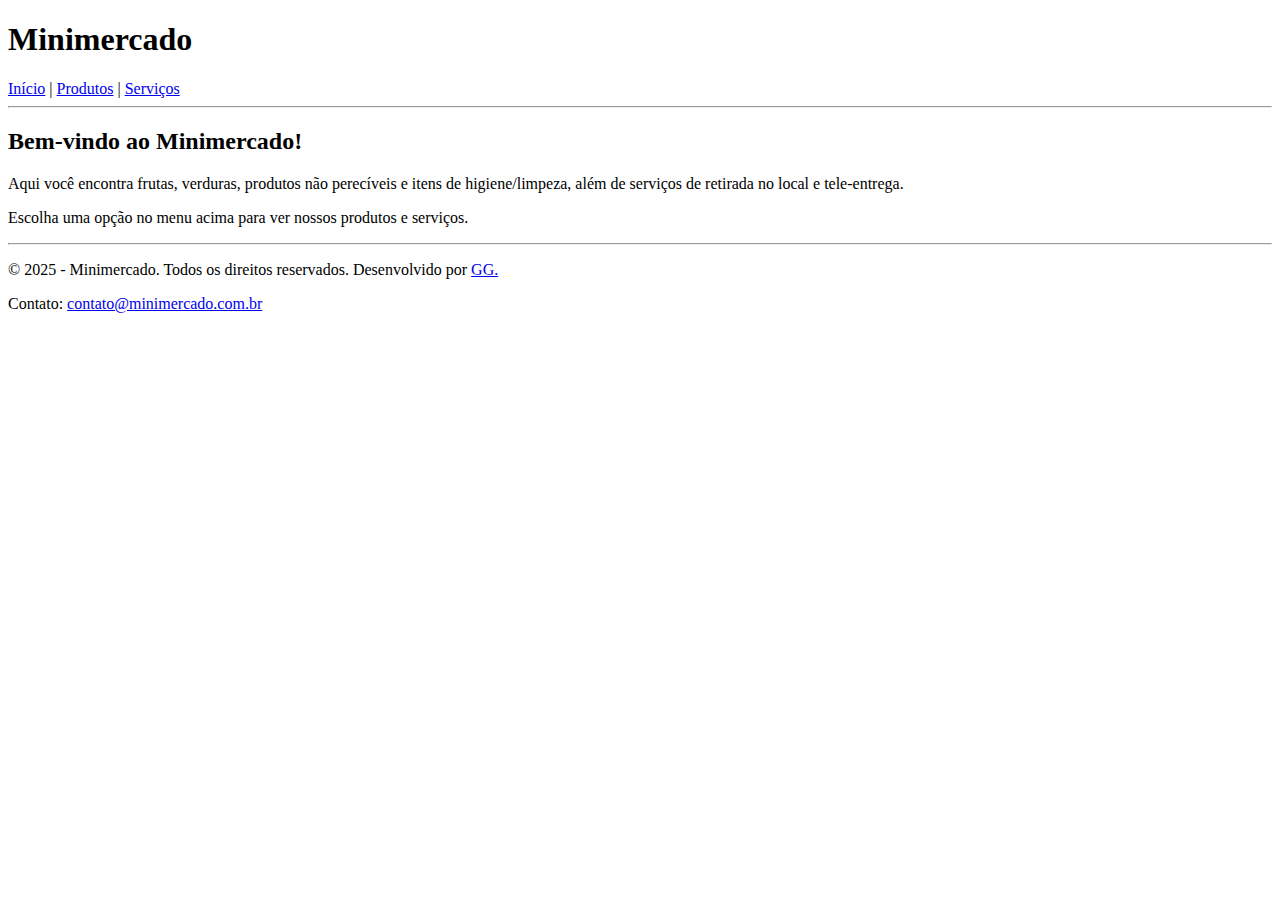
==== index.html @ 0c8bf935 "feat: add first pages" ====
<!DOCTYPE html>
<html lang="pt-BR">
<head>
  <meta charset="UTF-8">
  <title>Minimercado - Início</title>
</head>
<body>

  <header>
    <h1>Minimercado</h1>
    <nav>
      <a href="index.html">Início</a> |
      <a href="produtos.html">Produtos</a> |
      <a href="servicos.html">Serviços</a>
    </nav>
  </header>

  <hr>
  
  <main>
    <h2>Bem-vindo ao Minimercado!</h2>
    <p>Aqui você encontra frutas, verduras, produtos não perecíveis e itens de higiene/limpeza, além de serviços de retirada no local e tele-entrega.</p>
    
    <p>Escolha uma opção no menu acima para ver nossos produtos e serviços.</p>
  </main>
  
  <hr>

  <footer>
    <p>© 2025 - Minimercado. Todos os direitos reservados. Desenvolvido por <a href="https://github.com/gabrielgmrs">GG.</a></p>
    <p>Contato: <a href="mailto:contato@minimercado.com.br">contato@minimercado.com.br</a></p>
  </footer>

</body>
</html>
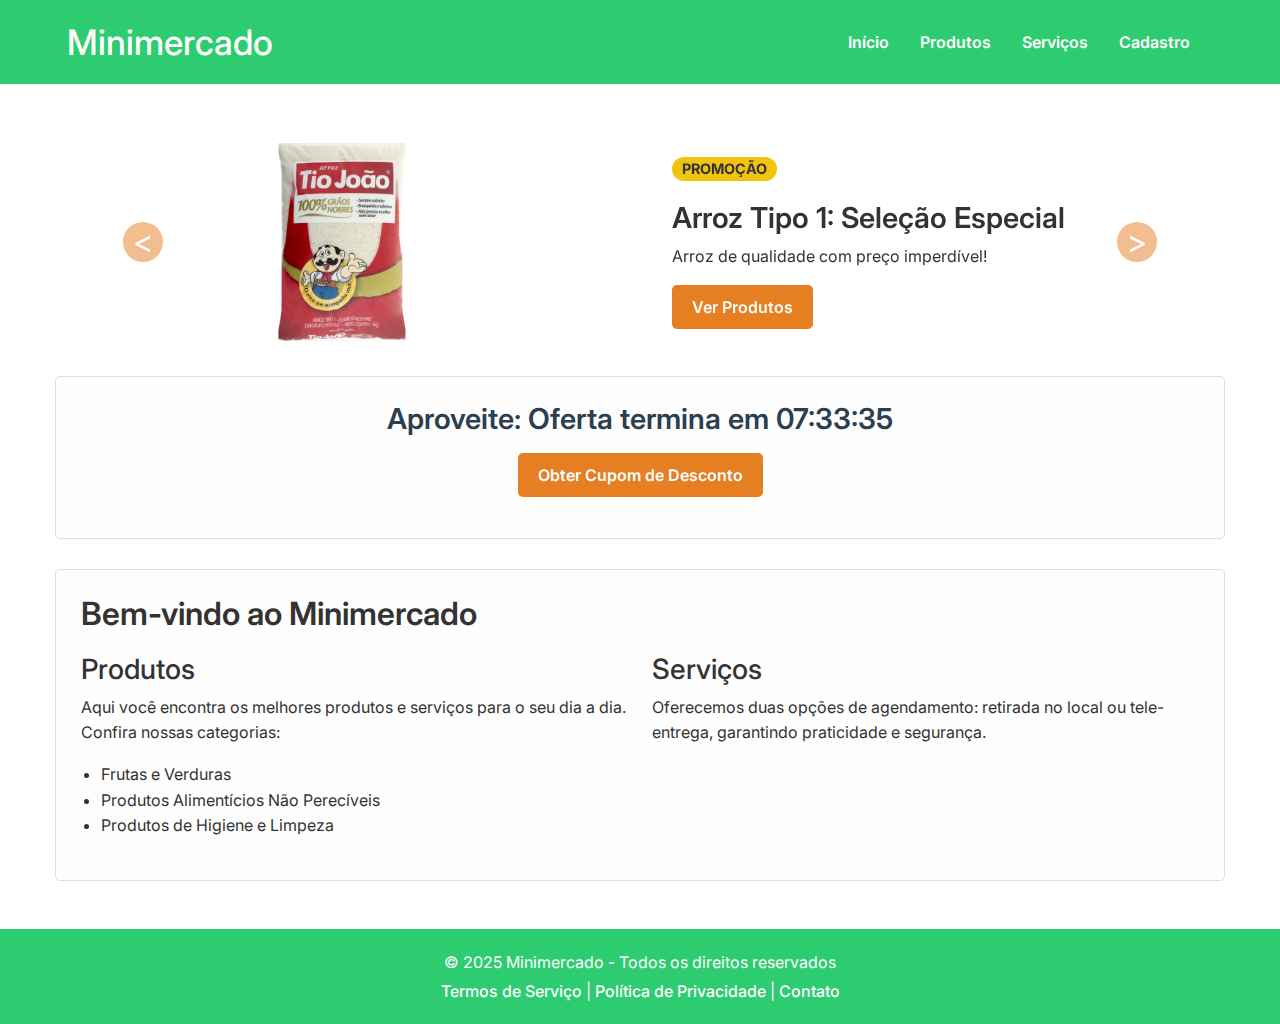
==== commit 9fbaca0d: "feat: fase 2" ====
--- a/index.html
+++ b/index.html
@@ -1,35 +1,193 @@
 <!DOCTYPE html>
 <html lang="pt-BR">
-<head>
-  <meta charset="UTF-8">
-  <title>Minimercado - Início</title>
-</head>
-<body>
+  <head>
+    <meta charset="UTF-8" />
+    <meta name="viewport" content="width=device-width, initial-scale=1" />
+    <title>Minimercado</title>
+    <!-- Google Fonts: Inter -->
+    <link
+      href="https://fonts.googleapis.com/css2?family=Inter:wght@300;400;600&display=swap"
+      rel="stylesheet"
+    />
+    <!-- Bootstrap CSS via CDN -->
+    <link
+      href="https://cdn.jsdelivr.net/npm/bootstrap@5.3.5/dist/css/bootstrap.min.css"
+      rel="stylesheet"
+    />
+    <!-- Estilos Customizados -->
+    <link rel="stylesheet" href="./static/css/style.css" />
+  </head>
+  <body>
+    <!-- Cabeçalho -->
+    <header class="py-3">
+      <div class="container">
+        <nav class="navbar navbar-expand-lg">
+          <div class="container-fluid">
+            <a class="navbar-brand" href="index.html">
+              <h1 class="mb-0">Minimercado</h1>
+            </a>
+            <button
+              class="navbar-toggler"
+              type="button"
+              data-bs-toggle="collapse"
+              data-bs-target="#navbarNav"
+              aria-controls="navbarNav"
+              aria-expanded="false"
+              aria-label="Alternar navegação"
+            >
+              <span class="navbar-toggler-icon"></span>
+            </button>
+            <div class="collapse navbar-collapse" id="navbarNav">
+              <ul class="navbar-nav ms-auto">
+                <li class="nav-item">
+                  <a class="nav-link" href="index.html">Início</a>
+                </li>
+                <li class="nav-item">
+                  <a class="nav-link" href="produtos.html">Produtos</a>
+                </li>
+                <li class="nav-item">
+                  <a class="nav-link active" href="servicos.html">Serviços</a>
+                </li>
+                <li class="nav-item">
+                  <a class="nav-link" href="cadastro.html">Cadastro</a>
+                </li>
+              </ul>
+            </div>
+          </div>
+        </nav>
+      </div>
+    </header>
 
-  <header>
-    <h1>Minimercado</h1>
-    <nav>
-      <a href="index.html">Início</a> |
-      <a href="produtos.html">Produtos</a> |
-      <a href="servicos.html">Serviços</a>
-    </nav>
-  </header>
+    <!-- Conteúdo Principal -->
+    <main class="container my-5">
+      <!-- Slideshow com imagem lateral -->
+      <div
+        id="promoCarousel"
+        class="carousel slide mb-4"
+        data-bs-ride="carousel"
+      >
+        <div class="carousel-inner">
+          <!-- Slide 1 -->
+          <div class="carousel-item active">
+            <div class="row align-items-center">
+              <!-- Coluna da Imagem -->
+              <div class="col-md-6">
+                <img
+                  src="imagens/arroz.jpeg"
+                  class="d-block w-100 lateral-img"
+                  alt="Promoção de Arroz"
+                />
+              </div>
+              <!-- Coluna do Texto -->
+              <div class="col-md-6">
+                <div class="carousel-text">
+                  <span class="badge promotion-badge">PROMOÇÃO</span>
+                  <h5>Arroz Tipo 1: Seleção Especial</h5>
+                  <p>Arroz de qualidade com preço imperdível!</p>
+                  <a href="produtos.html" class="btn btn-accent"
+                    >Ver Produtos</a
+                  >
+                </div>
+              </div>
+            </div>
+          </div>
+          <!-- Slide 2 -->
+          <div class="carousel-item">
+            <div class="row align-items-center">
+              <div class="col-md-6">
+                <img
+                  src="imagens/maca.jpeg"
+                  class="d-block w-100 lateral-img"
+                  alt="Promoção de Maçã"
+                />
+              </div>
+              <div class="col-md-6">
+                <div class="carousel-text">
+                  <span class="badge promotion-badge">PROMOÇÃO</span>
+                  <h5>Maçã Gala: Frescor e Sabor</h5>
+                  <p>Frutas selecionadas para o seu bem-estar.</p>
+                  <a href="produtos.html" class="btn btn-accent"
+                    >Ver Produtos</a
+                  >
+                </div>
+              </div>
+            </div>
+          </div>
+        </div>
+        <!-- Controles Customizados -->
+        <button
+          class="carousel-control-prev"
+          type="button"
+          data-bs-target="#promoCarousel"
+          data-bs-slide="prev"
+        >
+          <span class="carousel-control-prev-icon" aria-hidden="true"></span>
+          <span class="visually-hidden">Anterior</span>
+        </button>
+        <button
+          class="carousel-control-next"
+          type="button"
+          data-bs-target="#promoCarousel"
+          data-bs-slide="next"
+        >
+          <span class="carousel-control-next-icon" aria-hidden="true"></span>
+          <span class="visually-hidden">Próximo</span>
+        </button>
+      </div>
 
-  <hr>
-  
-  <main>
-    <h2>Bem-vindo ao Minimercado!</h2>
-    <p>Aqui você encontra frutas, verduras, produtos não perecíveis e itens de higiene/limpeza, além de serviços de retirada no local e tele-entrega.</p>
-    
-    <p>Escolha uma opção no menu acima para ver nossos produtos e serviços.</p>
-  </main>
-  
-  <hr>
+      <!-- Caixa: Promoção - Timer e Cupom de Desconto Juntos -->
+      <div class="section-box">
+        <section id="promo-info" class="text-center">
+          <h2>Aproveite: Oferta termina em <span id="countdown"></span></h2>
+          <button id="couponBtn" class="btn btn-accent mt-3">
+            Obter Cupom de Desconto
+          </button>
+          <p id="couponMessage" class="mt-2"></p>
+        </section>
+      </div>
 
-  <footer>
-    <p>© 2025 - Minimercado. Todos os direitos reservados. Desenvolvido por <a href="https://github.com/gabrielgmrs">GG.</a></p>
-    <p>Contato: <a href="mailto:contato@minimercado.com.br">contato@minimercado.com.br</a></p>
-  </footer>
+      <!-- Caixa: Boas-Vindas e Informações -->
+      <div class="section-box">
+        <section class="row">
+          <h2>Bem-vindo ao Minimercado</h2>
+          <article class="col-md-6">
+            <h3>Produtos</h3>
+            <p>
+              Aqui você encontra os melhores produtos e serviços para o seu dia
+              a dia. Confira nossas categorias:
+            </p>
+            <ul>
+              <li>Frutas e Verduras</li>
+              <li>Produtos Alimentícios Não Perecíveis</li>
+              <li>Produtos de Higiene e Limpeza</li>
+            </ul>
+          </article>
+          <aside class="col-md-6">
+            <h3>Serviços</h3>
+            <p>
+              Oferecemos duas opções de agendamento: retirada no local ou
+              tele-entrega, garantindo praticidade e segurança.
+            </p>
+          </aside>
+        </section>
+      </div>
+    </main>
 
-</body>
-</html>+    <!-- Rodapé -->
+    <footer class="py-3">
+      <div class="container text-center">
+        <p>&copy; 2025 Minimercado - Todos os direitos reservados</p>
+        <p>
+          <a href="termos.html">Termos de Serviço</a> |
+          <a href="privacidade.html">Política de Privacidade</a> |
+          <a href="contato.html">Contato</a>
+        </p>
+      </div>
+    </footer>
+
+    <!-- Bootstrap JS Bundle com Popper -->
+    <script src="https://cdn.jsdelivr.net/npm/bootstrap@5.3.5/dist/js/bootstrap.bundle.min.js"></script>
+    <!-- Script Customizado -->
+    <script src="./static/js/index.js"></script>
+  </body>
+</html>
--- a/static/css/style.css
+++ b/static/css/style.css
@@ -0,0 +1,154 @@
+body {
+  margin: 0;
+  padding: 0;
+  font-family: "Inter", sans-serif;
+  background-color: #fff;
+  color: #333;
+}
+
+/* Cabeçalho */
+header {
+  background-color: #2ecc71; /* Verde vibrante */
+  color: #fff;
+}
+header h1 {
+  font-size: 2.2rem;
+  margin-bottom: 10px;
+}
+.navbar {
+  padding: 0;
+}
+.navbar-brand,
+.navbar-nav .nav-link {
+  color: #fff !important;
+  font-weight: 600;
+  margin-right: 15px;
+}
+
+/* Botões de Ação */
+.btn-accent {
+  background-color: #e67e22; /* Laranja vibrante */
+  border: none;
+  color: #fff;
+  font-weight: 600;
+  padding: 10px 20px;
+  border-radius: 5px;
+  transition: background-color 0.3s;
+}
+.btn-accent:hover {
+  background-color: #d35400;
+}
+
+/* Slideshow com imagem lateral */
+.lateral-img {
+  max-height: 220px;
+  width: 100%;
+  object-fit: contain;
+}
+.carousel-text {
+  padding: 20px;
+}
+.carousel-text h5 {
+  font-size: 1.8rem;
+  font-weight: 600;
+  margin-top: 10px;
+}
+.carousel-text p {
+  font-size: 1rem;
+  margin-bottom: 15px;
+}
+
+/* Badge para Promoção */
+.promotion-badge {
+  background-color: #f1c40f; /* Amarelo vibrante */
+  color: #333;
+  font-size: 0.9rem;
+  padding: 5px 10px;
+  border-radius: 20px;
+  font-weight: bold;
+  display: inline-block;
+  margin-bottom: 10px;
+}
+
+/* Customização das setas do slider */
+.carousel-control-prev-icon,
+.carousel-control-next-icon {
+  background-image: none;
+  background-color: #e67e22;
+  border-radius: 50%;
+  width: 40px;
+  height: 40px;
+  display: flex;
+  justify-content: center;
+  align-items: center;
+}
+.carousel-control-prev-icon::after {
+  content: "<";
+  font-size: 2rem;
+  color: #fff;
+}
+.carousel-control-next-icon::after {
+  content: ">";
+  font-size: 2rem;
+  color: #fff;
+}
+
+/* Seção do Contador e Cupom (Promo Info) */
+#promo-info h2 {
+  font-size: 1.8rem;
+  color: #2c3e50;
+  margin-bottom: 0;
+}
+#couponMessage {
+  font-size: 1.2rem;
+  color: #e67e22;
+  font-weight: 600;
+}
+
+/* Conteúdo Principal */
+main h2 {
+  margin-bottom: 20px;
+  font-weight: 600;
+}
+main p,
+main ul {
+  font-size: 1rem;
+  line-height: 1.6;
+}
+main ul {
+  list-style-type: disc;
+  padding-left: 20px;
+}
+
+/* Caixa de Seção */
+.section-box {
+  background-color: #fefefe;
+  border: 1px solid #ddd;
+  padding: 25px;
+  margin-bottom: 30px;
+  border-radius: 5px;
+}
+
+/* Rodapé */
+footer {
+  background-color: #2ecc71; /* Mesmo que o header */
+  color: #fff;
+  padding: 20px 0;
+}
+footer p {
+  margin: 5px 0;
+}
+footer a {
+  text-decoration: none;
+  color: #fff;
+  font-weight: 500;
+}
+footer a:hover {
+  text-decoration: underline;
+}
+
+/* Espaçamento e container */
+.container {
+  max-width: 1200px;
+  padding: 0 15px;
+}
